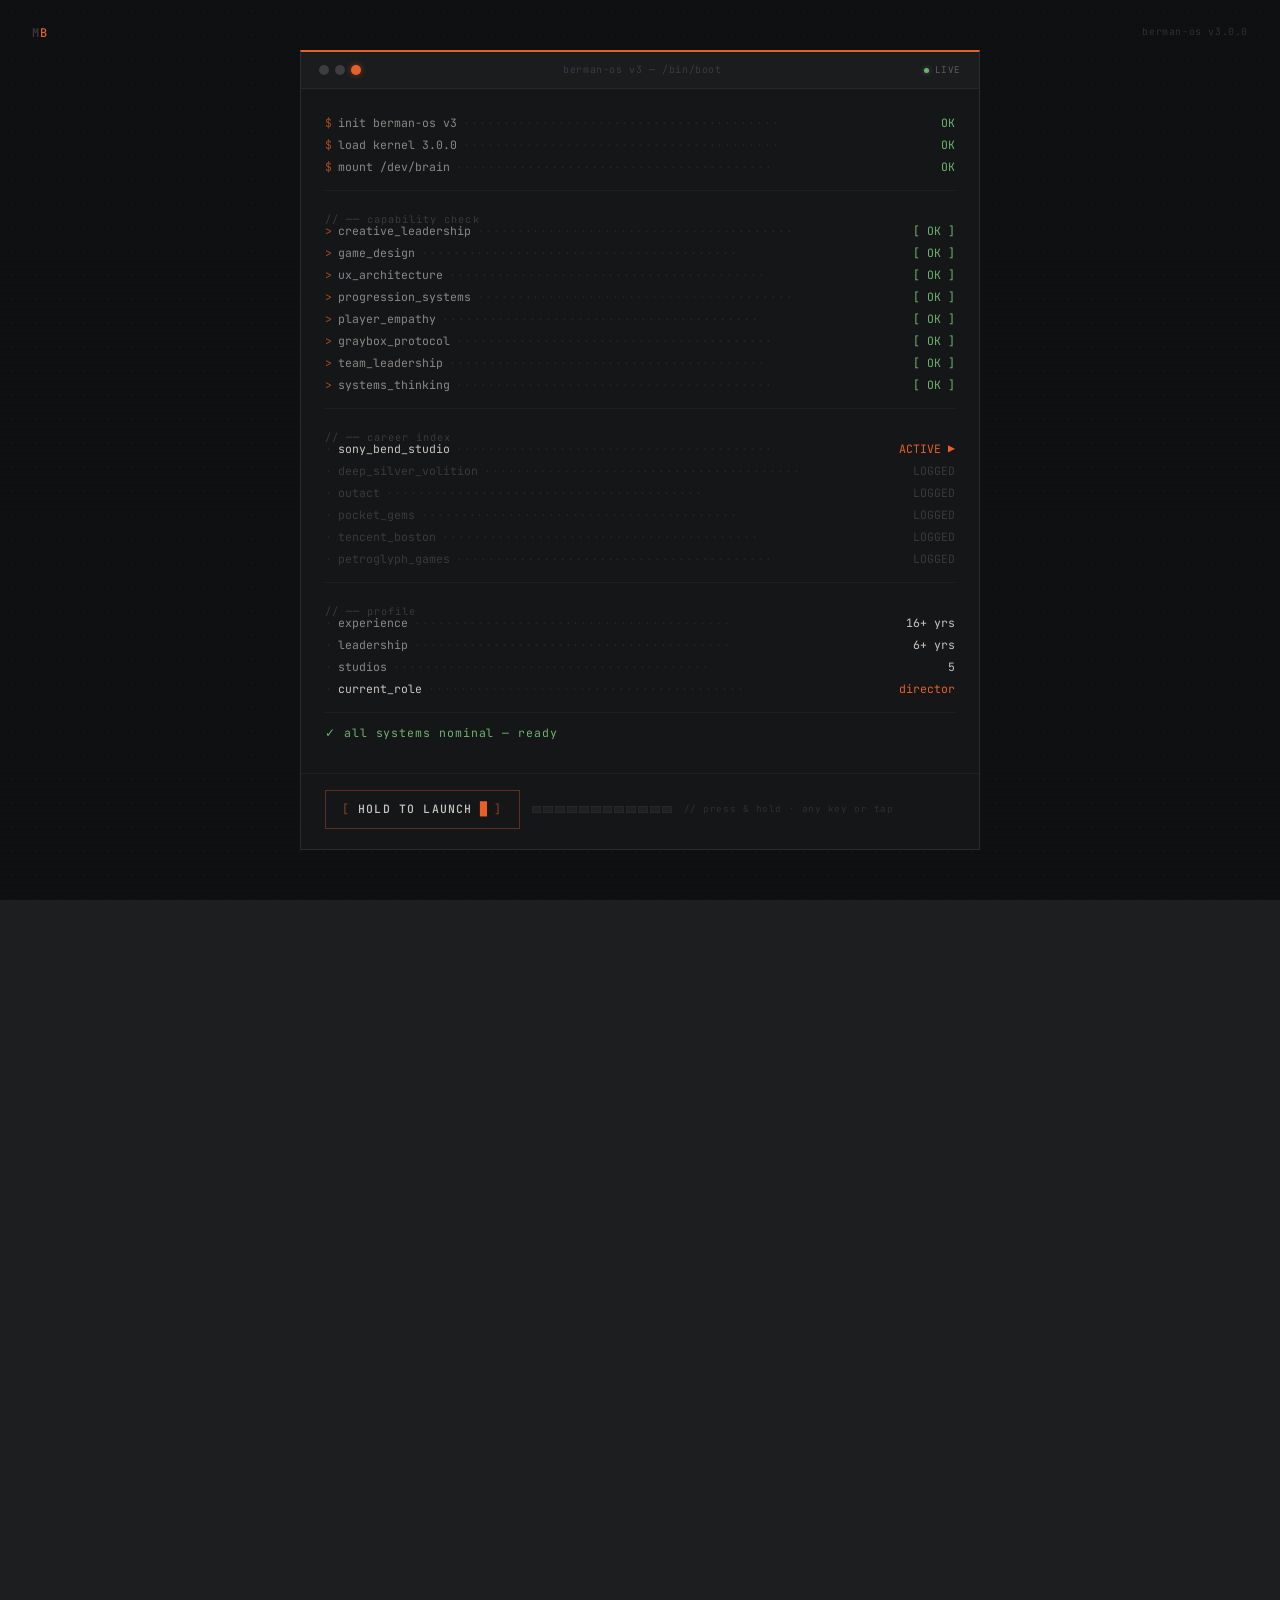
==== v4-improved/index.html @ b8f618eb "Initial deploy: v1, v2, v3-mobile, v4-improved, source" ====
<!DOCTYPE html>
<html lang="en">
<head>
  <meta charset="UTF-8">
  <meta name="viewport" content="width=device-width, initial-scale=1.0">
  <title>Michael Berman — Game Director · Sony Bend</title>
  <meta name="description" content="Michael Berman — Game Director at Sony Bend. 16+ years designing systems, leading teams, and building games people actually want to play. Progression, UX, creative direction.">
  <meta name="author" content="Michael Berman">
  <meta name="keywords" content="Michael Berman, Game Director, Sony Bend, Game Design, UX Design, Systems Design, Progression Design, Creative Director">
  <meta property="og:title" content="Michael Berman — Game Director · Sony Bend">
  <meta property="og:description" content="Game Director with 16+ years across Sony Bend, Deep Silver Volition, Pocket Gems, and more. Progression systems, UX, and creative leadership.">
  <meta property="og:type" content="website">
  <meta property="og:url" content="https://mberman-portfolio.netlify.app">
  <meta name="twitter:card" content="summary_large_image">
  <meta name="twitter:title" content="Michael Berman — Game Director">
  <meta name="twitter:description" content="16+ years of game design, systems thinking, and creative leadership. Currently: Game Director at Sony Bend.">
  <style>
    @import url('https://fonts.googleapis.com/css2?family=JetBrains+Mono:wght@300;400;500&family=Barlow+Condensed:wght@400;600;700&display=swap');
    *, *::before, *::after { box-sizing: border-box; margin: 0; padding: 0; }
    html, body { width: 100%; height: 100%; }

    /* ════════════════════════════════════════
       BOOT SCREEN
       ════════════════════════════════════════ */
    #boot {
      position: fixed;
      inset: 0;
      background: #0f1012;
      display: flex;
      flex-direction: column;
      align-items: center;
      justify-content: center;
      z-index: 1000;
      transition: opacity 0.7s ease, visibility 0.7s;
      background-image: radial-gradient(circle, rgba(231,96,40,0.04) 1px, transparent 1px);
      background-size: 24px 24px;
    }
    #boot.fade-out { opacity: 0; visibility: hidden; }

    /* Subtle scanline overlay */
    #boot::before {
      content: '';
      position: absolute;
      inset: 0;
      background: repeating-linear-gradient(
        0deg,
        transparent,
        transparent 2px,
        rgba(0,0,0,0.06) 2px,
        rgba(0,0,0,0.06) 4px
      );
      pointer-events: none;
      z-index: 1;
    }

    /* monogram top-left */
    .boot-monogram {
      position: absolute;
      top: 24px; left: 32px;
      font-family: 'JetBrains Mono', monospace;
      font-size: 0.75rem;
      font-weight: 500;
      letter-spacing: 0.08em;
      color: #3a3c3f;
      z-index: 2;
    }
    .boot-monogram span { color: #E76028; }

    /* version top-right */
    .boot-version {
      position: absolute;
      top: 24px; right: 32px;
      font-family: 'JetBrains Mono', monospace;
      font-size: 0.62rem;
      color: #2e3032;
      letter-spacing: 0.06em;
      z-index: 2;
    }

    /* terminal frame */
    .boot-frame {
      position: relative;
      z-index: 2;
      width: 100%;
      max-width: 680px;
      padding: 0;
      background: #141618;
      border: 1px solid #2a2c2e;
      border-top: 2px solid #E76028;
    }

    /* title bar */
    .boot-titlebar {
      display: flex;
      align-items: center;
      justify-content: space-between;
      padding: 10px 18px;
      background: #1a1c1e;
      border-bottom: 1px solid #252729;
    }
    .boot-titlebar-dots {
      display: flex;
      gap: 6px;
    }
    .boot-titlebar-dot {
      width: 10px; height: 10px;
      border-radius: 50%;
    }
    .boot-titlebar-dot:nth-child(1) { background: #3d3d3d; }
    .boot-titlebar-dot:nth-child(2) { background: #3d3d3d; }
    .boot-titlebar-dot:nth-child(3) { background: #E76028; box-shadow: 0 0 6px rgba(231,96,40,0.5); }
    .boot-titlebar-title {
      font-family: 'JetBrains Mono', monospace;
      font-size: 0.62rem;
      font-weight: 400;
      color: #3a3c3f;
      letter-spacing: 0.06em;
    }
    .boot-titlebar-status {
      display: flex;
      align-items: center;
      gap: 6px;
      font-family: 'JetBrains Mono', monospace;
      font-size: 0.58rem;
      color: #5a5c5f;
      letter-spacing: 0.06em;
    }
    .boot-led {
      width: 5px; height: 5px;
      border-radius: 50%;
      background: #6db36d;
      box-shadow: 0 0 5px rgba(109,179,109,0.5);
      animation: led-pulse 1.8s ease-in-out infinite;
    }
    @keyframes led-pulse { 0%,100% { opacity: 1; } 50% { opacity: 0.3; } }

    /* terminal output area */
    .boot-terminal {
      padding: 20px 24px;
      font-family: 'JetBrains Mono', monospace;
      font-size: clamp(0.62rem, 1.6vw, 0.72rem);
      line-height: 1;
      min-height: 280px;
    }

    /* individual lines */
    .bl {
      display: flex;
      align-items: baseline;
      gap: 0;
      height: 22px;
      overflow: hidden;
      opacity: 0;
      transition: opacity 0.08s;
    }
    .bl.show { opacity: 1; }

    /* cursor — appended to the active line */
    .bl.active .bl-cursor-char { display: inline; }
    .bl-cursor-char {
      display: none;
      color: #E76028;
      animation: blink 0.7s step-end infinite;
      margin-left: 1px;
    }
    @keyframes blink { 50% { opacity: 0; } }

    /* prefix */
    .bl-prefix {
      color: #E76028;
      margin-right: 6px;
      flex-shrink: 0;
      opacity: 0.7;
    }
    .bl-prefix.dim { color: #2e3032; }

    /* label */
    .bl-label {
      color: #8a8886;
      white-space: nowrap;
      flex-shrink: 0;
    }
    .bl-label.bright { color: #c8c4c0; }
    .bl-label.dim    { color: #383a3c; }
    .bl-label.accent { color: #E76028; }

    /* dots fill */
    .bl-fill {
      flex: 1;
      color: #252729;
      letter-spacing: 0.08em;
      overflow: hidden;
      padding: 0 6px;
      min-width: 20px;
    }

    /* status */
    .bl-stat {
      flex-shrink: 0;
      white-space: nowrap;
      opacity: 0;
      transition: opacity 0.15s;
    }
    .bl-stat.show { opacity: 1; }
    .bl-stat.ok   { color: #6db36d; }
    .bl-stat.dim  { color: #383a3c; }
    .bl-stat.hi   { color: #c8c4c0; }
    .bl-stat.acc  { color: #E76028; }
    .bl-stat.warn { color: #d4a843; }

    /* section header line */
    .bl.bl-section {
      height: 28px;
      align-items: flex-end;
      padding-top: 8px;
    }
    .bl-section-text {
      font-size: clamp(0.58rem, 1.4vw, 0.64rem);
      color: #383a3c;
      letter-spacing: 0.1em;
      white-space: nowrap;
      width: 100%;
    }
    .bl-section-text em { color: #4a4c4f; font-style: normal; }

    /* divider */
    .bl.bl-divider { height: 14px; }
    .bl-divider-line {
      width: 100%;
      height: 1px;
      background: #1e2022;
      align-self: center;
    }

    /* spacer */
    .bl.bl-spacer { height: 8px; }

    /* ready line */
    .bl.bl-ready {
      height: 24px;
      align-items: center;
      margin-top: 2px;
    }
    .bl-ready-text {
      font-size: clamp(0.62rem, 1.6vw, 0.72rem);
      color: #6db36d;
      letter-spacing: 0.08em;
    }

    /* ── HOLD-TO-LAUNCH PROMPT ── */
    .boot-prompt {
      padding: 16px 24px 20px;
      border-top: 1px solid #1e2022;
      opacity: 0;
      transition: opacity 0.4s;
    }
    .boot-prompt.show { opacity: 1; }

    /* Row: [button] [bar] [hint] all inline */
    .boot-hold-wrap {
      display: flex;
      align-items: center;
      gap: 12px;
      flex-wrap: wrap;
    }

    /* The pressable button — compact, just label + cursor */
    .boot-hold-btn {
      position: relative;
      overflow: hidden;
      padding: 9px 16px;
      border: 1px solid rgba(231,96,40,0.35);
      cursor: pointer;
      user-select: none;
      touch-action: none;
      -webkit-tap-highlight-color: transparent;
      transition: border-color 0.2s, box-shadow 0.2s;
      flex-shrink: 0;
    }
    .boot-hold-btn:hover  { border-color: rgba(231,96,40,0.6); }
    .boot-hold-btn.holding {
      border-color: #E76028;
      box-shadow: 0 0 10px rgba(231,96,40,0.25);
    }
    .boot-hold-btn.complete {
      border-color: #6db36d;
      animation: flash-green 0.3s ease;
    }
    @keyframes flash-green {
      0%   { background: rgba(109,179,109,0.3); }
      100% { background: transparent; }
    }

    /* Subtle fill inside button on hold */
    .boot-hold-fill {
      position: absolute;
      top: 0; left: 0; bottom: 0;
      width: 0%;
      background: rgba(231,96,40,0.12);
      transition: none;
      pointer-events: none;
    }
    .boot-hold-fill.resetting {
      transition: width 0.35s cubic-bezier(0.4, 0, 0.2, 1);
    }

    /* Button inner: bracket · label · blinking cursor · bracket */
    .boot-hold-inner {
      position: relative;
      z-index: 1;
      display: flex;
      align-items: center;
      gap: 0;
      font-family: 'JetBrains Mono', monospace;
      font-size: clamp(0.62rem, 1.5vw, 0.72rem);
      font-weight: 500;
      letter-spacing: 0.1em;
      color: #c8c4c0;
      white-space: nowrap;
    }
    .boot-hold-bracket { color: rgba(231,96,40,0.5); }
    .boot-hold-label {
      margin: 0 8px;
      transition: color 0.15s;
    }
    .boot-hold-label.active-hold { color: #E76028; }

    /* Blinking cursor inside the button */
    .boot-btn-cursor {
      color: #E76028;
      animation: blink 0.7s step-end infinite;
      margin-right: 6px;
    }

    /* Progress bar — sibling to button, not inside */
    .boot-hold-bar {
      display: flex;
      align-items: center;
      gap: 2px;
      flex: 1;
      max-width: 140px;
      min-width: 80px;
    }
    .boot-hold-bar-seg {
      flex: 1;
      height: 7px;
      background: #1e2022;
      border: 1px solid #252729;
      transition: background 0.05s, border-color 0.05s;
    }
    .boot-hold-bar-seg.filled {
      background: #E76028;
      border-color: #E76028;
    }

    .boot-hold-hint {
      font-family: 'JetBrains Mono', monospace;
      font-size: 0.58rem;
      color: #2e3032;
      letter-spacing: 0.06em;
      white-space: nowrap;
    }

    /* ── TRANSITION ── */
    #transition-overlay {
      position: fixed;
      inset: 0;
      background: #0f1012;
      z-index: 999;
      opacity: 0;
      visibility: hidden;
      transition: opacity 0.35s;
    }
    #transition-overlay.active { opacity: 1; visibility: visible; }

    /* ── MAIN SITE ── */
    #site { opacity: 0; transition: opacity 0.6s ease; }
    #site.visible { opacity: 1; }
  </style>
  <link rel="stylesheet" href="styles.css">
</head>
<body>

<!-- ══ BOOT SCREEN ══ -->
<div id="boot" aria-hidden="true">
  <div class="boot-monogram">M<span>B</span></div>
  <div class="boot-version">berman-os v3.0.0</div>

  <div class="boot-frame">
    <!-- title bar -->
    <div class="boot-titlebar">
      <div class="boot-titlebar-dots">
        <div class="boot-titlebar-dot"></div>
        <div class="boot-titlebar-dot"></div>
        <div class="boot-titlebar-dot"></div>
      </div>
      <div class="boot-titlebar-title">berman-os v3 — /bin/boot</div>
      <div class="boot-titlebar-status">
        <span class="boot-led"></span>LIVE
      </div>
    </div>

    <!-- terminal output -->
    <div class="boot-terminal" id="boot-terminal"></div>

    <!-- hold-to-launch -->
    <div class="boot-prompt" id="boot-prompt">
      <div class="boot-hold-wrap">

        <!-- Button: compact, pressable, has blinking cursor inside -->
        <div class="boot-hold-btn" id="hold-btn" tabindex="0" role="button" aria-label="Hold to launch">
          <div class="boot-hold-fill" id="hold-fill"></div>
          <div class="boot-hold-inner">
            <span class="boot-hold-bracket">[</span>
            <span class="boot-hold-label" id="hold-label">HOLD TO LAUNCH</span>
            <span class="boot-btn-cursor">█</span>
            <span class="boot-hold-bracket">]</span>
          </div>
        </div>

        <!-- Progress bar: sibling to button -->
        <div class="boot-hold-bar" id="hold-bar">
          <!-- segments injected by JS -->
        </div>

        <div class="boot-hold-hint">// press &amp; hold · any key or tap</div>
      </div>
    </div>
  </div>
</div>

<div id="transition-overlay"></div>

<!-- ══ MAIN SITE ══ -->
<div id="site">

  <!-- NAV -->
  <nav class="nav">
    <div class="nav-inner">
      <a href="index.html" class="nav-logo">M<span>B</span></a>
      <div class="nav-links">
        <a href="about.html">About</a>
        <a href="experience.html">Experience</a>
        <a href="portfolio-game.html">Portfolio</a>
        <a href="library.html">Library</a>
        <a href="blog.html">Writing</a>
        <a href="contact.html" class="nav-contact">Contact</a>
      </div>
      <div class="nav-hamburger" id="hamburger">
        <span></span><span></span><span></span>
      </div>
    </div>
  </nav>

  <!-- HERO -->
  <section class="hero">
    <div class="hero-inner">
      <div class="hero-content">
        <div style="display:flex;align-items:center;gap:10px;margin-bottom:12px;">
          <span style="display:inline-flex;align-items:center;gap:6px;font-family:var(--font-mono);font-size:0.65rem;letter-spacing:0.1em;color:var(--accent);border:1px solid rgba(231,96,40,0.3);padding:4px 10px;">
            <span style="width:5px;height:5px;background:var(--accent);border-radius:50%;box-shadow:0 0 6px rgba(231,96,40,0.5);animation:led-pulse 1.8s ease-in-out infinite;display:inline-block;"></span>
            GAME DIRECTOR · SONY BEND
          </span>
        </div>
        <div class="hero-label">On Design &amp; Direction</div>
        <h1 class="hero-name">Build for<br>players,<br>not designers.</h1>
        <p class="hero-sub">Systems that respect intelligence. Progression that earns its keep.</p>
        <p class="hero-bio">
          These aren't slogans — they're conclusions drawn from 16 years and five studios. The work below is the evidence.
        </p>
        <div class="hero-ctas">
          <a href="#principles" class="btn btn-primary">The Principles ↓</a>
          <a href="experience.html" class="btn btn-outline">See the Work</a>
          <a href="contact.html" class="btn btn-outline" style="display:none;" aria-hidden="true">Get In Touch</a>
        </div>
        <div style="margin-top:32px;display:flex;gap:24px;align-items:center;flex-wrap:wrap;">
          <a href="https://www.linkedin.com/in/bermandesign" target="_blank" style="font-family:var(--font-mono);font-size:0.65rem;letter-spacing:0.08em;color:var(--text-muted);text-decoration:none;transition:color 0.2s;" onmouseover="this.style.color='var(--accent)'" onmouseout="this.style.color='var(--text-muted)'">↗ linkedin.com/in/bermandesign</a>
          <a href="MBerman-Resume.pdf" target="_blank" style="font-family:var(--font-mono);font-size:0.65rem;letter-spacing:0.08em;color:var(--text-muted);text-decoration:none;transition:color 0.2s;" onmouseover="this.style.color='var(--accent)'" onmouseout="this.style.color='var(--text-muted)'">↓ Download Resume</a>
        </div>
      </div>
    </div>
    <div class="hero-cut"></div>
  </section>

  <!-- PRINCIPLES (unified) -->
  <section class="principles" id="principles">
    <div class="container">
      <div class="section-header fade-up">
        <div class="section-label">Design Thinking</div>
        <h2 class="section-title">What I Believe</h2>
      </div>

      <!-- Top 3 — bigger, more prominent -->
      <div class="phil-primary-grid">
        <div class="phil-card primary fade-up">
          <div class="phil-icon">▶</div>
          <div class="phil-title">Ideas Are Abundant. Execution Is Scarce.</div>
          <div class="phil-quote">"Design isn't about generating good ideas — everyone has good ideas. Great design is identifying which ones to pursue, and knowing how to make them real. The gap between concept and shipped feature is where the actual work lives."</div>
        </div>
        <div class="phil-card primary fade-up">
          <div class="phil-icon">✦</div>
          <div class="phil-title">Emergence Is the Medium's Superpower.</div>
          <div class="phil-quote">"The most memorable gaming moments were never scripted. They happened because the systems were good enough to generate something nobody planned. No other medium produces that. That is the target."</div>
        </div>
        <div class="phil-card primary fade-up">
          <div class="phil-icon">◑</div>
          <div class="phil-title">A Game for Everyone Is a Game for No One.</div>
          <div class="phil-quote">"Every decision to broaden appeal dilutes conviction. Define your audience with precision. Design for that person with full commitment — then go make that game."</div>
        </div>
      </div>

      <!-- Secondary — compact, supporting -->
      <div class="phil-secondary-grid">
        <div class="phil-card secondary fade-up">
          <div class="phil-icon">⬡</div>
          <div class="phil-title">Systems Punch Above Their Weight</div>
          <div class="phil-quote">"The best cost-to-experience ratio isn't bigger budgets — it's systems that create more than they cost."</div>
        </div>
        <div class="phil-card secondary fade-up">
          <div class="phil-icon">↺</div>
          <div class="phil-title">Validate Before You Polish</div>
          <div class="phil-quote">"Fidelity is a reward for ideas that survive contact with reality. Find the fun first."</div>
        </div>
        <div class="phil-card secondary fade-up">
          <div class="phil-icon">◎</div>
          <div class="phil-title">Leadership Is Selection, Not Invention</div>
          <div class="phil-quote">"Build teams smart enough to generate options you wouldn't have thought of yourself. Then make the call."</div>
        </div>
      </div>

      <div style="margin-top: 40px;" class="fade-up">
        <a href="about.html" class="btn btn-outline">All Eight Principles →</a>
      </div>
    </div>
  </section>

  <!-- STATS -->
  <div class="stats-strip">
    <div class="container">
      <div class="fade-up">
        <div class="stat-num">16+</div>
        <div class="stat-label">Years Testing These Ideas</div>
      </div>
      <div class="fade-up">
        <div class="stat-num">5</div>
        <div class="stat-label">Studios. The Ideas Held Up.</div>
      </div>
      <div class="fade-up">
        <div class="stat-num">10+</div>
        <div class="stat-label">Shipped Products</div>
      </div>
      <div class="fade-up">
        <div class="stat-num">6+</div>
        <div class="stat-label">Years Leading Teams</div>
      </div>
    </div>
  </div>

  <!-- EXPERIENCE PREVIEW -->
  <section class="experience">
    <div class="container">
      <div class="section-header fade-up">
        <div class="section-label">The Work That Shaped the Thinking</div>
        <h2 class="section-title">Experience</h2>
      </div>
      <div class="timeline">

        <div class="timeline-item fade-up" data-category="leadership game">
          <div class="timeline-dot"></div>
          <div class="timeline-meta">
            <span class="timeline-company">Sony PlayStation · Bend Studio</span>
            <span class="timeline-date">2022 → CURRENT</span>
          </div>
          <div class="timeline-role">Game Director</div>
          <div class="timeline-project">Unannounced · PC / Console</div>
          <ul class="timeline-bullets">
            <li>Leading an unannounced title as Game Director — setting creative vision, aligning multidisciplinary teams, and driving the game from concept to production.</li>
            <li>Previously: Design Manager & Product Owner — led 15+ developers across progression systems for a service-based multiplayer title.</li>
            <li>Managed 6 direct reports; worked alongside Chief Product Owner on strategic roadmap and product framework.</li>
          </ul>
          <div class="timeline-tags">
            <span class="tag">Game Direction</span>
            <span class="tag">Creative Leadership</span>
            <span class="tag">Progression Systems</span>
            <span class="tag">Multiplayer</span>
          </div>
        </div>

        <div class="timeline-item fade-up" data-category="leadership game ux">
          <div class="timeline-dot"></div>
          <div class="timeline-meta">
            <span class="timeline-company">Deep Silver Volition</span>
            <span class="timeline-date">2019 → 2022</span>
          </div>
          <div class="timeline-role">Design Director</div>
          <div class="timeline-project">Saints Row · PC / Console</div>
          <ul class="timeline-bullets">
            <li>Developed and communicated product strategy to modernize the Saints Row franchise for long-tail player engagement and sustainability.</li>
            <li>Lead Systems & Principal UX Designer — led 10–13 developers on all customization suites and holistic UX.</li>
            <li>Product Owner for "Boss Factory" pre-release demo and community sharing features.</li>
          </ul>
          <div class="timeline-tags">
            <span class="tag">Design Direction</span>
            <span class="tag">UX Design</span>
            <span class="tag">Systems Design</span>
            <span class="tag">Saints Row</span>
          </div>
        </div>

        <div class="timeline-item fade-up" data-category="leadership game ux">
          <div class="timeline-dot"></div>
          <div class="timeline-meta">
            <span class="timeline-company">Outact</span>
            <span class="timeline-date">2015 → 2019</span>
          </div>
          <div class="timeline-role">Lead Designer</div>
          <div class="timeline-project">Wartide · Brave Order · Unannounced ARPG · Mobile &amp; PC</div>
          <ul class="timeline-bullets">
            <li>Led development of major game systems: progression, loot, content, and combat across two shipped mobile titles.</li>
            <li>Design lead and vision holder on early-stage ARPG — created investor pitch decks and prototyped core mechanics.</li>
            <li>Built design-data toolset for hyper-efficient ability creation. Mentored 3 designers.</li>
          </ul>
          <div class="timeline-tags">
            <span class="tag">Systems Design</span>
            <span class="tag">Progression</span>
            <span class="tag">Mobile</span>
            <span class="tag">Prototyping</span>
          </div>
        </div>

        <div class="timeline-item fade-up" data-category="game">
          <div class="timeline-dot"></div>
          <div class="timeline-meta">
            <span class="timeline-company">Pocket Gems</span>
            <span class="timeline-date">2013 → 2015</span>
          </div>
          <div class="timeline-role">Game Designer</div>
          <div class="timeline-project">War Dragons · Mobile</div>
          <ul class="timeline-bullets">
            <li>Led cross-disciplinary pod of 10 developers on progression and gameplay systems from pre-production to live.</li>
            <li>Redesigned primary progression and reward loops post geo-beta → <strong style="color:var(--accent)">+12% D3 retention</strong>.</li>
          </ul>
          <div class="timeline-tags">
            <span class="tag">Game Design</span>
            <span class="tag">Progression</span>
            <span class="tag">Mobile</span>
          </div>
        </div>

      </div>
      <div style="margin-top: 40px;" class="fade-up">
        <a href="experience.html" class="btn btn-outline">Full Experience →</a>
      </div>
    </div>
  </section>

  <!-- FOOTER -->
  <footer class="footer">
    <div class="container footer-inner">
      <div class="footer-logo">M<span>B</span></div>
      <div class="footer-copy">© <span>2026</span> Michael Berman · All rights reserved</div>
      <div class="footer-links">
        <a href="MBerman-Resume.pdf" target="_blank">Resume</a>
        <a href="https://www.linkedin.com/in/bermandesign" target="_blank">LinkedIn</a>
      </div>
    </div>
  </footer>

</div><!-- /site -->

<!-- MOBILE NAV OVERLAY -->
<div class="nav-overlay" id="nav-overlay">
  <span class="nav-close" id="nav-close">✕</span>
  <a href="about.html">About</a>
  <a href="experience.html">Experience</a>
  <a href="portfolio-game.html">Portfolio</a>
  <a href="library.html">Library</a>
  <a href="blog.html">Writing</a>
  <a href="contact.html">Contact</a>
</div>

<script>
/* ════════════════════════════════════════
   BOOT SEQUENCE
   ════════════════════════════════════════ */

// Line definitions
// type: 'section' | 'divider' | 'spacer' | 'check' | 'info' | 'ready'
// For 'check' and 'info': label, status, cls, delay
// checkDelay: extra ms before status resolves (simulates processing)
const LINES = [
  { type: 'spacer', delay: 0 },

  // System init
  { type: 'check', prefix: '$', label: 'init berman-os v3',  status: 'OK',      cls: 'ok',  delay: 80,   checkDelay: 320 },
  { type: 'check', prefix: '$', label: 'load kernel 3.0.0',  status: 'OK',      cls: 'ok',  delay: 220,  checkDelay: 280 },
  { type: 'check', prefix: '$', label: 'mount /dev/brain',   status: 'OK',      cls: 'ok',  delay: 380,  checkDelay: 250 },

  { type: 'divider', delay: 560 },

  // Capability check
  { type: 'section', label: '// ── capability check', delay: 640 },
  { type: 'check', prefix: '>', label: 'creative_leadership', status: '[ OK ]',  cls: 'ok',  delay: 780,  checkDelay: 220 },
  { type: 'check', prefix: '>', label: 'game_design',         status: '[ OK ]',  cls: 'ok',  delay: 920,  checkDelay: 190 },
  { type: 'check', prefix: '>', label: 'ux_architecture',     status: '[ OK ]',  cls: 'ok',  delay: 1040, checkDelay: 170 },
  { type: 'check', prefix: '>', label: 'progression_systems', status: '[ OK ]',  cls: 'ok',  delay: 1150, checkDelay: 160 },
  { type: 'check', prefix: '>', label: 'player_empathy',      status: '[ OK ]',  cls: 'ok',  delay: 1250, checkDelay: 150 },
  { type: 'check', prefix: '>', label: 'graybox_protocol',    status: '[ OK ]',  cls: 'ok',  delay: 1340, checkDelay: 140 },
  { type: 'check', prefix: '>', label: 'team_leadership',     status: '[ OK ]',  cls: 'ok',  delay: 1450, checkDelay: 130 },
  { type: 'check', prefix: '>', label: 'systems_thinking',    status: '[ OK ]',  cls: 'ok',  delay: 1550, checkDelay: 120 },

  { type: 'divider', delay: 1680 },

  // Career index
  { type: 'section', label: '// ── career index', delay: 1750 },
  { type: 'info', prefix: '·', label: 'sony_bend_studio',    status: 'ACTIVE ▶', cls: 'acc', delay: 1870 },
  { type: 'info', prefix: '·', label: 'deep_silver_volition',status: 'LOGGED',   cls: 'dim', delay: 1960 },
  { type: 'info', prefix: '·', label: 'outact',              status: 'LOGGED',   cls: 'dim', delay: 2040 },
  { type: 'info', prefix: '·', label: 'pocket_gems',         status: 'LOGGED',   cls: 'dim', delay: 2110 },
  { type: 'info', prefix: '·', label: 'tencent_boston',      status: 'LOGGED',   cls: 'dim', delay: 2175 },
  { type: 'info', prefix: '·', label: 'petroglyph_games',    status: 'LOGGED',   cls: 'dim', delay: 2235 },

  { type: 'divider', delay: 2320 },

  // Profile
  { type: 'section', label: '// ── profile', delay: 2390 },
  { type: 'info', prefix: '·', label: 'experience',   status: '16+ yrs', cls: 'hi',  delay: 2480 },
  { type: 'info', prefix: '·', label: 'leadership',   status: '6+ yrs',  cls: 'hi',  delay: 2560 },
  { type: 'info', prefix: '·', label: 'studios',      status: '5',       cls: 'hi',  delay: 2630 },
  { type: 'info', prefix: '·', label: 'current_role', status: 'director',cls: 'acc', delay: 2700 },

  { type: 'divider', delay: 2790 },

  // Ready
  { type: 'ready', delay: 2870 },
  { type: 'spacer', delay: 2910 },
];

const PROMPT_DELAY  = 3060;
const HOLD_DURATION = 1600; // ms to hold
const BAR_SEGMENTS  = 12;

const terminalEl  = document.getElementById('boot-terminal');
const promptEl    = document.getElementById('boot-prompt');
const holdBtn     = document.getElementById('hold-btn');
const holdFill    = document.getElementById('hold-fill');
const holdBarEl   = document.getElementById('hold-bar');
const holdLabelEl = document.getElementById('hold-label');
const siteEl      = document.getElementById('site');
const overlayEl   = document.getElementById('transition-overlay');
const bootEl      = document.getElementById('boot');

let promptReady = false;
let launched = false;

/* ── Build bar segments ── */
const segs = [];
for (let i = 0; i < BAR_SEGMENTS; i++) {
  const s = document.createElement('div');
  s.className = 'boot-hold-bar-seg';
  holdBarEl.appendChild(s);
  segs.push(s);
}

/* ── Make dot fill string ── */
function makeDots() {
  return '·'.repeat(40);
}

/* ── Create a boot line element ── */
function createLine(entry) {
  const div = document.createElement('div');
  div.className = 'bl';

  if (entry.type === 'spacer') {
    div.classList.add('bl-spacer', 'show');
    return div;
  }
  if (entry.type === 'divider') {
    div.classList.add('bl-divider', 'show');
    const line = document.createElement('div');
    line.className = 'bl-divider-line';
    div.appendChild(line);
    return div;
  }
  if (entry.type === 'section') {
    div.classList.add('bl-section');
    const t = document.createElement('span');
    t.className = 'bl-section-text';
    t.textContent = entry.label;
    div.appendChild(t);
    return div;
  }
  if (entry.type === 'ready') {
    div.classList.add('bl-ready');
    const t = document.createElement('span');
    t.className = 'bl-ready-text';
    t.textContent = '✓  all systems nominal — ready';
    div.appendChild(t);
    const cur = document.createElement('span');
    cur.className = 'bl-cursor-char';
    cur.textContent = '█';
    div.appendChild(cur);
    return div;
  }

  // check / info rows
  const prefix = document.createElement('span');
  prefix.className = 'bl-prefix' + (entry.prefix === '·' ? ' dim' : '');
  prefix.textContent = (entry.prefix || '>') + ' ';
  div.appendChild(prefix);

  const label = document.createElement('span');
  label.className = 'bl-label' + (entry.cls === 'acc' ? ' bright' : entry.cls === 'dim' ? ' dim' : '');
  label.textContent = entry.label;
  div.appendChild(label);

  const fill = document.createElement('span');
  fill.className = 'bl-fill';
  fill.textContent = makeDots();
  div.appendChild(fill);

  const stat = document.createElement('span');
  stat.className = 'bl-stat ' + (entry.cls || 'ok');
  stat.textContent = entry.status || '';
  div.appendChild(stat);

  // cursor character (shown via .active class on parent)
  const cur = document.createElement('span');
  cur.className = 'bl-cursor-char';
  cur.textContent = '█';
  div.appendChild(cur);

  return div;
}

/* ── Run the sequence ── */
function runSequence() {
  let prevEl = null;

  LINES.forEach((entry, i) => {
    const resolveDelay = entry.type === 'check'
      ? (entry.checkDelay || 200)
      : 0;

    setTimeout(() => {
      // Remove active cursor from previous line
      if (prevEl) prevEl.classList.remove('active');

      const el = createLine(entry);
      terminalEl.appendChild(el);

      // Animate in
      requestAnimationFrame(() => {
        requestAnimationFrame(() => el.classList.add('show'));
      });

      // Activate cursor on this line (if it's a check/info/ready type)
      if (['check', 'info', 'ready'].includes(entry.type)) {
        el.classList.add('active');
        prevEl = el;

        // Resolve status after checkDelay
        if (entry.type === 'check' || entry.type === 'info') {
          setTimeout(() => {
            el.classList.remove('active');
            const statEl = el.querySelector('.bl-stat');
            if (statEl) statEl.classList.add('show');
            prevEl = null;
          }, resolveDelay);
        }
      }
    }, entry.delay);
  });

  // Show prompt
  setTimeout(() => {
    if (prevEl) prevEl.classList.remove('active');
    promptEl.classList.add('show');
    promptReady = true;
  }, PROMPT_DELAY);
}

/* ══════════════════════════════════════
   HOLD-TO-LAUNCH
   ══════════════════════════════════════ */
let holdStart = null;
let holdRaf   = null;
let isHolding = false;

function updateBar(progress) {
  const filled = Math.round(progress * BAR_SEGMENTS);
  segs.forEach((s, i) => {
    s.classList.toggle('filled', i < filled);
  });

  // Update label text
  if (progress < 0.5) {
    holdLabelEl.textContent = 'HOLD TO LAUNCH';
    holdLabelEl.classList.remove('active-hold');
  } else if (progress < 0.9) {
    holdLabelEl.textContent = 'INITIALIZING...';
    holdLabelEl.classList.add('active-hold');
  } else {
    holdLabelEl.textContent = 'LAUNCHING...';
    holdLabelEl.classList.add('active-hold');
  }

  // Sync fill div
  holdFill.style.width = (progress * 100) + '%';
}

function startHold() {
  if (!promptReady || launched || isHolding) return;
  isHolding = true;
  holdStart = performance.now();
  holdBtn.classList.add('holding');
  holdFill.classList.remove('resetting');
  tickHold();
}

function tickHold() {
  const elapsed  = performance.now() - holdStart;
  const progress = Math.min(elapsed / HOLD_DURATION, 1);
  updateBar(progress);
  if (progress >= 1) {
    completeHold();
  } else {
    holdRaf = requestAnimationFrame(tickHold);
  }
}

function cancelHold() {
  if (!isHolding) return;
  isHolding = false;
  if (holdRaf) { cancelAnimationFrame(holdRaf); holdRaf = null; }
  holdBtn.classList.remove('holding');
  holdLabelEl.textContent = 'HOLD TO LAUNCH';
  holdLabelEl.classList.remove('active-hold');
  // Animate reset
  holdFill.classList.add('resetting');
  holdFill.style.width = '0%';
  segs.forEach(s => s.classList.remove('filled'));
  setTimeout(() => holdFill.classList.remove('resetting'), 350);
}

function completeHold() {
  if (launched) return;
  launched = true;
  isHolding = false;
  if (holdRaf) { cancelAnimationFrame(holdRaf); holdRaf = null; }
  holdBtn.classList.remove('holding');
  holdBtn.classList.add('complete');
  holdLabelEl.textContent = '[ LAUNCH ]';
  // Haptic if supported
  if (navigator.vibrate) navigator.vibrate(60);
  // Transition
  setTimeout(() => {
    overlayEl.classList.add('active');
    setTimeout(() => {
      bootEl.classList.add('fade-out');
      setTimeout(() => {
        overlayEl.classList.remove('active');
        siteEl.classList.add('visible');
        bootEl.remove();
      }, 500);
    }, 300);
  }, 200);
}

/* ── Input bindings ── */

// Mouse
holdBtn.addEventListener('mousedown',  (e) => { e.preventDefault(); startHold(); });
holdBtn.addEventListener('mouseup',    cancelHold);
holdBtn.addEventListener('mouseleave', cancelHold);

// Touch
holdBtn.addEventListener('touchstart',  (e) => { e.preventDefault(); startHold(); }, { passive: false });
holdBtn.addEventListener('touchend',    cancelHold, { passive: true });
holdBtn.addEventListener('touchcancel', cancelHold, { passive: true });

// Keyboard (any key)
let keyHeld = false;
document.addEventListener('keydown', (e) => {
  if (!promptReady || e.repeat) return;
  if (['Tab', 'F5', 'F12'].includes(e.key)) return;
  keyHeld = true;
  startHold();
});
document.addEventListener('keyup', () => {
  if (!keyHeld) return;
  keyHeld = false;
  cancelHold();
});

/* ── Start ── */
runSequence();

/* ════════════════════════════════════════
   MAIN SITE INTERACTIONS
   ════════════════════════════════════════ */
const fadeObs = new IntersectionObserver((entries) => {
  entries.forEach(e => { if (e.isIntersecting) e.target.classList.add('visible'); });
}, { threshold: 0.1 });
document.querySelectorAll('.fade-up').forEach(el => fadeObs.observe(el));

document.querySelectorAll('.phil-card').forEach(card => {
  card.addEventListener('click', () => {
    document.querySelectorAll('.phil-card').forEach(c => c.classList.remove('active'));
    card.classList.add('active');
  });
});

document.getElementById('hamburger').addEventListener('click', () => {
  document.getElementById('nav-overlay').classList.add('open');
});
document.getElementById('nav-close').addEventListener('click', () => {
  document.getElementById('nav-overlay').classList.remove('open');
});
</script>
</body>
</html>
---- v4-improved/styles.css ----
/* ============================================
   MICHAEL BERMAN PORTFOLIO — styles.css
   Hardware-inspired dark theme
   Colors: Teenage Engineering OP-1 meets 8BitDo
   ============================================ */

@import url('https://fonts.googleapis.com/css2?family=Barlow+Condensed:wght@300;400;500;600;700&family=Inter:wght@300;400;500;600;700&family=JetBrains+Mono:wght@300;400;500&display=swap');

/* ── TOKENS ── */
:root {
  --bg-dark:       #1C1E20;
  --bg-card:       #252729;
  --bg-section:    #2B2D2F;
  --surface-light: #F0ECE8;
  --surface-warm:  #E5E0DD;
  --text-light:    #F2EDE9;
  --text-muted:    #9A9896;
  --text-dark:     #1a1a1a;
  --accent:        #E76028;
  --accent-dim:    #a04018;
  --gray-mid:      #716F6D;
  --gray-light:    #A3A1A0;
  --border:        #363839;
  --font-head:     'Barlow Condensed', sans-serif;
  --font-body:     'Inter', sans-serif;
  --font-mono:     'JetBrains Mono', monospace;
}

/* ── RESET ── */
*, *::before, *::after { box-sizing: border-box; margin: 0; padding: 0; }
html { scroll-behavior: smooth; font-size: 16px; }
body {
  font-family: var(--font-body);
  background: var(--bg-dark);
  color: var(--text-light);
  line-height: 1.6;
  -webkit-font-smoothing: antialiased;
}
img { max-width: 100%; display: block; }
a { color: inherit; text-decoration: none; }
ul { list-style: none; }

/* ── UTILITY ── */
.container { max-width: 1160px; margin: 0 auto; padding: 0 32px; }
.accent { color: var(--accent); }
.mono { font-family: var(--font-mono); }
.tag {
  display: inline-block;
  padding: 3px 10px;
  border: 1px solid var(--border);
  border-radius: 2px;
  font-family: var(--font-head);
  font-size: 0.7rem;
  font-weight: 500;
  letter-spacing: 0.08em;
  text-transform: uppercase;
  color: var(--text-muted);
}
.tag:hover { border-color: var(--accent); color: var(--accent); transition: all 0.2s; }

/* ── NAV ── */
.nav {
  position: fixed;
  top: 0; left: 0; right: 0;
  z-index: 100;
  background: rgba(28, 30, 32, 0.95);
  backdrop-filter: blur(8px);
  border-bottom: 1px solid var(--border);
  height: 60px;
  display: flex;
  align-items: center;
}
.nav-inner {
  display: flex;
  align-items: center;
  justify-content: space-between;
  width: 100%;
  max-width: 1160px;
  margin: 0 auto;
  padding: 0 32px;
}
.nav-logo {
  font-family: var(--font-head);
  font-size: 1.4rem;
  font-weight: 700;
  letter-spacing: 0.05em;
  color: var(--text-light);
}
.nav-logo span { color: var(--accent); }
.nav-links { display: flex; align-items: center; gap: 36px; }
.nav-links a {
  font-family: var(--font-head);
  font-size: 0.85rem;
  font-weight: 500;
  letter-spacing: 0.1em;
  text-transform: uppercase;
  color: var(--gray-light);
  transition: color 0.2s;
  position: relative;
}
.nav-links a:hover, .nav-links a.active { color: var(--text-light); }
.nav-links a.active::after {
  content: '';
  position: absolute;
  bottom: -4px; left: 0; right: 0;
  height: 2px;
  background: var(--accent);
  border-radius: 1px;
}
.nav-contact {
  padding: 7px 18px;
  border: 1px solid var(--accent) !important;
  border-radius: 2px;
  color: var(--accent) !important;
  transition: all 0.2s !important;
}
.nav-contact:hover { background: var(--accent); color: var(--bg-dark) !important; }
.nav-hamburger { display: none; flex-direction: column; gap: 5px; cursor: pointer; padding: 4px; }
.nav-hamburger span { display: block; width: 22px; height: 2px; background: var(--text-light); border-radius: 1px; transition: all 0.3s; }

/* ── HERO ── */
.hero {
  padding-top: 60px;
  min-height: 88vh;
  background: var(--bg-dark);
  background-image:
    radial-gradient(ellipse 80% 60% at 65% 40%, rgba(231,96,40,0.055) 0%, transparent 70%),
    radial-gradient(ellipse 40% 40% at 20% 20%, rgba(231,96,40,0.03) 0%, transparent 60%);
  position: relative;
  display: flex;
  flex-direction: column;
  overflow: hidden;
}
.hero-inner {
  flex: 1;
  display: flex;
  align-items: center;
  padding: 60px 32px 60px;
  max-width: 1160px;
  margin: 0 auto;
  width: 100%;
}
.hero-content { max-width: 680px; }
.hero-label {
  font-family: var(--font-head);
  font-size: 0.78rem;
  font-weight: 600;
  letter-spacing: 0.2em;
  text-transform: uppercase;
  color: var(--accent);
  margin-bottom: 20px;
  display: flex;
  align-items: center;
  gap: 12px;
}
.hero-label::before {
  content: '';
  display: block;
  width: 24px;
  height: 2px;
  background: var(--accent);
}
.hero-name {
  font-family: var(--font-head);
  font-size: clamp(3.5rem, 7vw, 5.5rem);
  font-weight: 700;
  line-height: 0.95;
  letter-spacing: -0.01em;
  color: var(--text-light);
  margin-bottom: 24px;
}
.hero-sub {
  font-family: var(--font-head);
  font-size: clamp(1rem, 2.2vw, 1.4rem);
  font-weight: 400;
  color: var(--gray-light);
  letter-spacing: 0.04em;
  margin-bottom: 28px;
  opacity: 0.75;
}
.hero-bio {
  font-size: 1rem;
  color: var(--text-muted);
  line-height: 1.7;
  max-width: 540px;
  margin-bottom: 44px;
}
.hero-ctas { display: flex; gap: 16px; flex-wrap: wrap; }
.btn {
  display: inline-flex;
  align-items: center;
  gap: 8px;
  padding: 12px 28px;
  font-family: var(--font-head);
  font-size: 0.85rem;
  font-weight: 600;
  letter-spacing: 0.12em;
  text-transform: uppercase;
  border-radius: 2px;
  transition: all 0.2s;
  cursor: pointer;
  border: none;
}
.btn-primary { background: var(--accent); color: var(--bg-dark); }
.btn-primary:hover { background: #ff7040; transform: translateY(-1px); }
.btn-outline { border: 1px solid var(--border); color: var(--text-muted); background: transparent; }
.btn-outline:hover { border-color: var(--accent); color: var(--accent); }

/* Hero bottom border — clean dark line, no light triangle */
.hero-cut {
  height: 1px;
  background: var(--border);
  margin-top: auto;
}

/* ── WHAT I DO ── */
/* .what-i-do removed — merged into .principles */

/* ── SECTION HEADERS ── */
.section-header { margin-bottom: 48px; }
.section-label {
  font-family: var(--font-head);
  font-size: 0.75rem;
  font-weight: 600;
  letter-spacing: 0.25em;
  text-transform: uppercase;
  color: var(--accent);
  margin-bottom: 12px;
}
.section-title {
  font-family: var(--font-head);
  font-size: clamp(2rem, 4vw, 3rem);
  font-weight: 700;
  line-height: 1.1;
  color: var(--text-light);
}
.section-title.dark { color: var(--text-dark); }

/* ── TIMELINE / EXPERIENCE ── */
.experience { background: var(--bg-dark); padding: 100px 0; }
.exp-filter {
  display: flex;
  gap: 8px;
  margin-bottom: 60px;
  flex-wrap: wrap;
}
.exp-filter-btn {
  padding: 6px 16px;
  font-family: var(--font-head);
  font-size: 0.75rem;
  font-weight: 600;
  letter-spacing: 0.12em;
  text-transform: uppercase;
  border: 1px solid var(--border);
  background: transparent;
  color: var(--text-muted);
  border-radius: 2px;
  cursor: pointer;
  transition: all 0.2s;
}
.exp-filter-btn:hover { border-color: var(--accent); color: var(--accent); }
.exp-filter-btn.active { border-color: var(--accent); color: var(--accent); background: rgba(231, 96, 40, 0.1); }

.timeline { position: relative; padding-left: 60px; }
.timeline::before {
  content: '';
  position: absolute;
  left: 20px; top: 0; bottom: 0;
  width: 1px;
  background: var(--border);
  border-left: 1px dashed var(--border);
}
.timeline-item {
  position: relative;
  margin-bottom: 64px;
  opacity: 1;
  transition: opacity 0.3s;
}
.timeline-item.hidden { display: none; }
.timeline-dot {
  position: absolute;
  left: -48px;
  top: 6px;
  width: 16px; height: 16px;
  background: var(--bg-dark);
  border: 2px solid var(--accent);
  transform: rotate(45deg);
  z-index: 1;
}
.timeline-meta {
  display: flex;
  align-items: flex-start;
  gap: 16px;
  margin-bottom: 16px;
  flex-wrap: wrap;
}
.timeline-company {
  font-family: var(--font-head);
  font-size: 0.78rem;
  font-weight: 600;
  letter-spacing: 0.15em;
  text-transform: uppercase;
  color: var(--accent);
}
.timeline-date {
  font-family: var(--font-mono);
  font-size: 0.72rem;
  color: var(--text-muted);
  margin-left: auto;
}
.timeline-role {
  font-family: var(--font-head);
  font-size: 1.4rem;
  font-weight: 700;
  color: var(--text-light);
  margin-bottom: 4px;
}
.timeline-project {
  font-family: var(--font-head);
  font-size: 0.9rem;
  font-style: italic;
  color: var(--text-muted);
  margin-bottom: 16px;
}
.timeline-bullets {
  margin-bottom: 16px;
  display: flex;
  flex-direction: column;
  gap: 6px;
}
.timeline-bullets li {
  font-size: 0.9rem;
  color: var(--text-muted);
  padding-left: 16px;
  position: relative;
  line-height: 1.5;
}
.timeline-bullets li::before {
  content: '→';
  position: absolute;
  left: 0;
  color: var(--accent);
  font-size: 0.8rem;
}
.timeline-tags { display: flex; flex-wrap: wrap; gap: 6px; }

/* ── PHILOSOPHY ── */
/* ── PRINCIPLES (unified) ── */
.principles {
  background: var(--bg-dark);
  padding: 80px 0 100px;
  border-top: 1px solid var(--border);
}

/* Primary grid: top 3 — bigger */
.phil-primary-grid {
  display: grid;
  grid-template-columns: repeat(3, 1fr);
  gap: 2px;
  margin-top: 48px;
}

/* Secondary grid: bottom principles — compact */
.phil-secondary-grid {
  display: grid;
  grid-template-columns: repeat(3, 1fr);
  gap: 2px;
  margin-top: 24px;
}

/* Base card */
.phil-card {
  background: var(--bg-card);
  border: 1px solid transparent;
  border-left: 2px solid transparent;
  transition: border-color 0.2s;
}
.phil-card:hover { border-color: var(--border); border-left-color: var(--accent); }

/* Icon */
.phil-icon {
  font-size: 1.4rem;
  color: var(--accent);
  margin-bottom: 18px;
  line-height: 1;
  opacity: 0.85;
}

/* Primary cards */
.phil-card.primary {
  padding: 40px 36px;
  border-top: 2px solid var(--border);
}
.phil-card.primary:hover { border-top-color: var(--accent); }
.phil-card.primary .phil-icon {
  font-size: 1.6rem;
  margin-bottom: 20px;
  opacity: 1;
}
.phil-card.primary .phil-title {
  font-family: var(--font-head);
  font-size: clamp(1rem, 1.8vw, 1.25rem);
  font-weight: 700;
  color: var(--text-light);
  text-transform: uppercase;
  letter-spacing: 0.04em;
  line-height: 1.2;
  margin-bottom: 14px;
}
.phil-card.primary .phil-quote {
  font-size: 0.88rem;
  color: var(--text-muted);
  line-height: 1.75;
  font-style: italic;
}

/* Secondary cards — clearly subordinate */
.phil-card.secondary {
  padding: 26px 28px;
  background: var(--bg-section);
  border-top: 1px solid var(--border);
}
.phil-card.secondary .phil-icon {
  font-size: 1rem;
  margin-bottom: 10px;
  opacity: 0.45;
  color: var(--text-muted);
}
.phil-card.secondary:hover .phil-icon { opacity: 0.9; color: var(--accent); }
.phil-card.secondary .phil-title {
  font-family: var(--font-head);
  font-size: 0.88rem;
  font-weight: 700;
  color: var(--text-muted);
  text-transform: uppercase;
  letter-spacing: 0.05em;
  line-height: 1.3;
  margin-bottom: 8px;
}
.phil-card.secondary .phil-quote {
  font-size: 0.78rem;
  color: var(--text-muted);
  line-height: 1.65;
  font-style: italic;
  opacity: 0.65;
}

/* ── PORTFOLIO CARDS ── */
.portfolio { background: var(--bg-dark); padding: 100px 0; }
.portfolio-grid { display: grid; grid-template-columns: 1fr 1fr; gap: 2px; margin-top: 60px; }
.port-card {
  background: var(--bg-card);
  padding: 40px;
  border: 1px solid transparent;
  transition: all 0.25s;
  position: relative;
  overflow: hidden;
}
.port-card:hover { border-color: var(--border); transform: translateY(-2px); }
.port-card::after {
  content: '';
  position: absolute;
  bottom: 0; left: 0; right: 0;
  height: 2px;
  background: var(--accent);
  transform: scaleX(0);
  transform-origin: left;
  transition: transform 0.3s;
}
.port-card:hover::after { transform: scaleX(1); }
.port-img {
  width: 100%;
  aspect-ratio: 16/9;
  background: var(--bg-section);
  border-radius: 2px;
  margin-bottom: 24px;
  display: flex;
  align-items: flex-end;
  justify-content: flex-start;
  color: var(--gray-mid);
  font-family: var(--font-mono);
  font-size: 0.75rem;
  letter-spacing: 0.1em;
  border: 1px solid var(--border);
  overflow: hidden;
  position: relative;
  background-size: cover;
  background-position: center;
  transition: transform 0.4s ease;
}
.port-card:hover .port-img { transform: scale(1.02); }
.port-img::after {
  content: '';
  position: absolute;
  inset: 0;
  background: linear-gradient(
    to top,
    rgba(28,30,32,0.85) 0%,
    rgba(28,30,32,0.3) 50%,
    rgba(28,30,32,0.1) 100%
  );
}
.port-img-label {
  position: relative;
  z-index: 1;
  padding: 12px 14px;
  font-family: var(--font-head);
  font-size: 0.68rem;
  font-weight: 600;
  letter-spacing: 0.15em;
  text-transform: uppercase;
  color: rgba(242,237,233,0.5);
}
.port-company {
  font-family: var(--font-head);
  font-size: 0.72rem;
  font-weight: 600;
  letter-spacing: 0.18em;
  text-transform: uppercase;
  color: var(--accent);
  margin-bottom: 8px;
}
.port-title {
  font-family: var(--font-head);
  font-size: 1.3rem;
  font-weight: 700;
  color: var(--text-light);
  margin-bottom: 12px;
}
.port-desc { font-size: 0.88rem; color: var(--text-muted); line-height: 1.6; margin-bottom: 20px; }
.port-tags { display: flex; flex-wrap: wrap; gap: 6px; margin-bottom: 20px; }
.port-more {
  font-family: var(--font-head);
  font-size: 0.78rem;
  font-weight: 600;
  letter-spacing: 0.12em;
  text-transform: uppercase;
  color: var(--accent);
  display: flex;
  align-items: center;
  gap: 6px;
  transition: gap 0.2s;
}
.port-card:hover .port-more { gap: 10px; }

/* ── BLOG ── */
.blog { background: var(--bg-section); padding: 100px 0; }
.blog-grid { display: grid; grid-template-columns: repeat(3, 1fr); gap: 2px; margin-top: 60px; }
.blog-card {
  background: var(--bg-card);
  padding: 32px;
  border: 1px solid transparent;
  transition: all 0.2s;
}
.blog-card:hover { border-color: var(--border); }
.blog-date {
  font-family: var(--font-mono);
  font-size: 0.7rem;
  color: var(--accent);
  margin-bottom: 16px;
  letter-spacing: 0.08em;
}
.blog-title {
  font-family: var(--font-head);
  font-size: 1.15rem;
  font-weight: 700;
  color: var(--text-light);
  margin-bottom: 12px;
  line-height: 1.3;
}
.blog-excerpt { font-size: 0.88rem; color: var(--text-muted); line-height: 1.6; margin-bottom: 20px; }
.blog-tag {
  display: inline-block;
  padding: 2px 8px;
  background: rgba(231, 96, 40, 0.1);
  border: 1px solid rgba(231, 96, 40, 0.3);
  border-radius: 2px;
  font-family: var(--font-head);
  font-size: 0.68rem;
  letter-spacing: 0.1em;
  text-transform: uppercase;
  color: var(--accent);
}

/* ── STATS STRIP ── */
.stats-strip {
  background: var(--accent);
  padding: 32px 0;
}
.stats-strip .container { display: grid; grid-template-columns: repeat(4, 1fr); gap: 40px; text-align: center; }
.stat-num {
  font-family: var(--font-head);
  font-size: 2.8rem;
  font-weight: 700;
  color: var(--bg-dark);
  line-height: 1;
  margin-bottom: 6px;
}
.stat-label {
  font-family: var(--font-head);
  font-size: 0.72rem;
  font-weight: 600;
  letter-spacing: 0.15em;
  text-transform: uppercase;
  color: rgba(28, 30, 32, 0.7);
}

/* ── CONTACT ── */
.contact { background: var(--bg-dark); padding: 100px 0; }
.contact-grid { display: grid; grid-template-columns: 1fr 1fr; gap: 80px; margin-top: 60px; align-items: start; }
.contact-info p { color: var(--text-muted); line-height: 1.7; margin-bottom: 32px; }
.contact-links { display: flex; flex-direction: column; gap: 16px; }
.contact-link {
  display: flex;
  align-items: center;
  gap: 14px;
  color: var(--text-muted);
  font-size: 0.9rem;
  transition: color 0.2s;
}
.contact-link:hover { color: var(--accent); }
.contact-link-icon {
  width: 36px; height: 36px;
  border: 1px solid var(--border);
  border-radius: 2px;
  display: flex; align-items: center; justify-content: center;
  font-size: 1rem;
  flex-shrink: 0;
  transition: all 0.2s;
}
.contact-link:hover .contact-link-icon { border-color: var(--accent); background: rgba(231, 96, 40, 0.1); }
.contact-form { display: flex; flex-direction: column; gap: 16px; }
.form-group { display: flex; flex-direction: column; gap: 8px; }
.form-label {
  font-family: var(--font-head);
  font-size: 0.72rem;
  font-weight: 600;
  letter-spacing: 0.15em;
  text-transform: uppercase;
  color: var(--text-muted);
}
.form-input, .form-textarea {
  background: var(--bg-card);
  border: 1px solid var(--border);
  border-radius: 2px;
  padding: 12px 16px;
  color: var(--text-light);
  font-family: var(--font-body);
  font-size: 0.9rem;
  transition: border-color 0.2s, background 0.2s;
  outline: none;
  width: 100%;
  -webkit-appearance: none;
  appearance: none;
  color-scheme: dark;
}
.form-input:focus, .form-textarea:focus {
  border-color: var(--accent);
  background: #2a2c2e;
}
.form-input::placeholder, .form-textarea::placeholder {
  color: var(--gray-mid);
  opacity: 0.7;
}
.form-textarea { min-height: 140px; resize: vertical; }

/* Select arrow */
select.form-input {
  background-image: url("data:image/svg+xml,%3Csvg xmlns='http://www.w3.org/2000/svg' width='10' height='6' fill='none'%3E%3Cpath d='M1 1l4 4 4-4' stroke='%23716F6D' stroke-width='1.5' stroke-linecap='round' stroke-linejoin='round'/%3E%3C/svg%3E");
  background-repeat: no-repeat;
  background-position: right 14px center;
  padding-right: 36px;
  cursor: pointer;
}

/* ── FOOTER ── */
.footer {
  background: var(--bg-card);
  border-top: 1px solid var(--border);
  padding: 28px 0;
}
.footer-inner {
  display: flex;
  align-items: center;
  justify-content: space-between;
  flex-wrap: wrap;
  gap: 16px;
}
.footer-logo {
  font-family: var(--font-head);
  font-size: 1.2rem;
  font-weight: 700;
}
.footer-logo span { color: var(--accent); }
.footer-copy {
  font-family: var(--font-mono);
  font-size: 0.72rem;
  color: var(--text-muted);
  letter-spacing: 0.05em;
}
.footer-copy span { color: var(--accent); }
.footer-links { display: flex; gap: 24px; }
.footer-links a {
  font-family: var(--font-head);
  font-size: 0.75rem;
  font-weight: 600;
  letter-spacing: 0.12em;
  text-transform: uppercase;
  color: var(--text-muted);
  transition: color 0.2s;
}
.footer-links a:hover { color: var(--accent); }

/* ── SCROLL ANIMATIONS ── */
.fade-up {
  opacity: 0;
  transform: translateY(24px);
  transition: opacity 0.6s ease, transform 0.6s ease;
}
.fade-up.visible { opacity: 1; transform: translateY(0); }

/* nav-overlay defined in responsive section below */

/* ══════════════════════════════════════════
   RESPONSIVE — mobile-first overhaul
   Breakpoints: 900 → 768 → 600 → 420
   ══════════════════════════════════════════ */

/* ── Reusable responsive grid classes (used in about.html) ── */
.grid-about        { display: grid; grid-template-columns: 1fr 2fr; gap: 80px; align-items: start; }
.grid-stats-4      { display: grid; grid-template-columns: repeat(4,1fr); gap: 24px; }
.grid-skills-3     { display: grid; grid-template-columns: repeat(3,1fr); gap: 40px; }

@media (max-width: 900px) {
  /* grids */
  .phil-primary-grid    { grid-template-columns: 1fr; }
  .phil-secondary-grid  { grid-template-columns: 1fr 1fr; }
  .portfolio-grid       { grid-template-columns: 1fr; }
  .blog-grid            { grid-template-columns: 1fr 1fr; gap: 2px; }
  .contact-grid         { grid-template-columns: 1fr; gap: 40px; }
  .stats-strip .container { grid-template-columns: repeat(2,1fr); gap: 32px; }
  .grid-about           { grid-template-columns: 1fr; gap: 40px; }
  .grid-stats-4         { grid-template-columns: repeat(2,1fr); gap: 20px; }
  .grid-skills-3        { grid-template-columns: 1fr 1fr; gap: 28px; }

  /* sections */
  .experience  { padding: 72px 0; }
  .principles  { padding: 72px 0; }
  .portfolio   { padding: 72px 0; }
  .blog        { padding: 72px 0; }
  .contact     { padding: 72px 0; }

  /* about photo — constrain width when stacked */
  .about-photo-col { max-width: 260px; }

  /* timeline */
  .timeline { padding-left: 44px; }
}

@media (max-width: 768px) {
  /* nav */
  .nav-links                { display: none; }
  .nav-hamburger            { display: flex; }

  /* container */
  .container                { padding: 0 20px; }

  /* hero */
  .hero-inner               { padding: 72px 20px 48px; }
  .hero-name                { font-size: clamp(2.6rem, 10vw, 3.8rem); }
  .hero-sub                 { font-size: 1.25rem; }
  .hero-ctas                { flex-direction: column; align-items: flex-start; gap: 12px; }
  .hero-cut                 { height: 40px; }

  /* sections */
  .section-title            { font-size: clamp(1.8rem, 6vw, 2.4rem); }
  .section-header           { margin-bottom: 36px; }

  /* principles */
  .phil-card.primary   { padding: 32px 28px; }
  .phil-card.secondary { padding: 22px 24px; }

  /* stats */
  .stat-num                 { font-size: 2.2rem; }
  .stats-strip              { padding: 32px 0; }

  /* timeline */
  .timeline                 { padding-left: 36px; }
  .timeline::before         { left: 12px; }
  .timeline-dot             { left: -32px; width: 12px; height: 12px; }
  .timeline-item            { margin-bottom: 48px; }
  .timeline-role            { font-size: 1.2rem; }

  /* portfolio */
  .port-card                { padding: 24px; }

  /* blog */
  .blog-grid                { grid-template-columns: 1fr; }
  .blog-card                { padding: 24px; }

  /* stats 4-col → 2-col */
  .grid-stats-4             { grid-template-columns: repeat(2,1fr); }

  /* skills */
  .grid-skills-3            { grid-template-columns: 1fr; gap: 24px; }

  /* contact */
  .contact-grid             { gap: 32px; }

  /* footer */
  .footer-inner             { flex-direction: column; text-align: center; gap: 12px; }
  .footer-links             { justify-content: center; }
}

@media (max-width: 600px) {
  /* container tighter */
  .container                { padding: 0 16px; }

  /* nav */
  .nav-inner                { padding: 0 16px; }

  /* hero */
  .hero-inner               { padding: 60px 16px 40px; }
  .hero-name                { font-size: clamp(2.2rem, 12vw, 3rem); }
  .hero-bio                 { font-size: 0.9rem; }
  .btn                      { padding: 11px 22px; font-size: 0.8rem; width: 100%; justify-content: center; }
  .hero-ctas                { width: 100%; }

  /* section paddings */
  .experience, .principles, .portfolio, .blog, .contact { padding: 56px 0; }

  /* stats 4-col → 2-col tighter */
  .stats-strip .container   { grid-template-columns: repeat(2,1fr); gap: 20px; }
  .stat-num                 { font-size: 2rem; }

  /* timeline compact */
  .timeline                 { padding-left: 28px; }
  .timeline::before         { left: 8px; }
  .timeline-dot             { left: -26px; width: 10px; height: 10px; top: 8px; }
  .timeline-meta            { flex-direction: column; gap: 4px; }
  .timeline-date            { margin-left: 0; }
  .timeline-role            { font-size: 1.1rem; }
  .timeline-tags            { gap: 4px; }
  .tag                      { font-size: 0.62rem; padding: 2px 8px; }

  /* filter buttons */
  .exp-filter               { gap: 6px; }
  .exp-filter-btn           { padding: 5px 12px; font-size: 0.7rem; }

  /* portfolio */
  .port-card                { padding: 20px; }
  .port-title               { font-size: 1.1rem; }

  /* principles */
  .phil-primary-grid        { grid-template-columns: 1fr; }
  .phil-secondary-grid      { grid-template-columns: 1fr; }
  .phil-card.primary        { padding: 28px 24px; }
  .phil-card.secondary      { padding: 18px 20px; }
  .phil-card.primary .phil-title  { font-size: 1.05rem; }
  .phil-card.secondary .phil-title { font-size: 0.85rem; }

  /* blog */
  .blog-card                { padding: 20px; }

  /* contact form */
  .form-input, .form-textarea { font-size: 0.85rem; }

  /* about page sections */
  .grid-about               { gap: 28px; }
  .about-photo-col          { max-width: 100%; }
}

@media (max-width: 420px) {
  .hero-name                { font-size: 2.2rem; }
  .section-title            { font-size: 1.7rem; }
  .nav-logo                 { font-size: 1.2rem; }
  .stat-num                 { font-size: 1.8rem; }
  .stats-strip .container   { grid-template-columns: repeat(2,1fr); gap: 16px; }
  .grid-stats-4             { grid-template-columns: repeat(2,1fr); gap: 14px; }
}

/* ── Portfolio UX callout box ── */
.ux-callout { margin-top: 80px; padding: 48px; background: var(--bg-card); border: 1px solid var(--border); border-left: 4px solid var(--accent); }
@media (max-width: 600px) {
  .ux-callout { margin-top: 40px; padding: 24px 20px; }
  .ux-callout h3 { font-size: 1.3rem !important; }
}

/* ── Inner page hero headers ── */
@media (max-width: 768px) {
  /* all inner page headers use padding:140px 0 80px inline — override here */
  section[style*="padding:140px"]  { padding-top: 100px !important; padding-bottom: 48px !important; }
  section[style*="padding: 140px"] { padding-top: 100px !important; padding-bottom: 48px !important; }
  /* inner page h1s */
  section[style*="padding:140px"] h1,
  section[style*="padding: 140px"] h1 { font-size: clamp(2.2rem, 8vw, 3.5rem) !important; }
}
@media (max-width: 600px) {
  section[style*="padding:140px"]  { padding-top: 88px !important; padding-bottom: 36px !important; }
  section[style*="padding: 140px"] { padding-top: 88px !important; padding-bottom: 36px !important; }
}

/* ── Boot screen mobile ── */
@media (max-width: 600px) {
  .boot-frame               { padding: 22px 18px; margin: 0 12px; }
  .boot-monogram            { top: 18px; left: 18px; font-size: 1.1rem; }
  .boot-panel-header        { margin-bottom: 18px; padding-bottom: 12px; }
  .boot-panel-title         { font-size: 0.62rem; letter-spacing: 0.14em; }
  .boot-prompt              { flex-direction: column; align-items: flex-start; gap: 8px; }
  .boot-prompt-inner        { padding: 9px 16px; width: 100%; justify-content: center; }
  .boot-prompt-text         { font-size: 0.82rem; letter-spacing: 0.14em; }
  .boot-prompt-hint         { display: none; }
  .boot-hint                { display: block; }
}

/* ── Nav overlay full-screen ── */
.nav-overlay {
  display: none;
  position: fixed;
  inset: 0;
  background: var(--bg-dark);
  z-index: 99;
  flex-direction: column;
  align-items: center;
  justify-content: center;
  gap: 32px;
  padding: 40px 20px;
}
.nav-overlay.open         { display: flex; }
.nav-overlay a {
  font-family: var(--font-head);
  font-size: 2rem;
  font-weight: 700;
  letter-spacing: 0.05em;
  text-transform: uppercase;
  color: var(--text-light);
  transition: color 0.2s;
}
.nav-overlay a:hover      { color: var(--accent); }
.nav-close {
  position: absolute;
  top: 20px; right: 24px;
  font-size: 2rem;
  cursor: pointer;
  color: var(--text-muted);
  line-height: 1;
}

/* ── v3 additions ── */
@keyframes led-pulse { 0%,100% { opacity: 1; } 50% { opacity: 0.3; } }

/* Hero status badge pulse */
.hero-status-dot {
  width: 5px; height: 5px;
  background: var(--accent);
  border-radius: 50%;
  box-shadow: 0 0 6px rgba(231,96,40,0.5);
  animation: led-pulse 1.8s ease-in-out infinite;
  display: inline-block;
  flex-shrink: 0;
}

/* ── v3 portfolio card polish ── */
.port-card {
  transition: transform 0.2s ease, box-shadow 0.2s ease;
}
.port-card:hover {
  transform: translateY(-2px);
  box-shadow: 0 8px 24px rgba(0,0,0,0.3);
}

/* ── v3 hero status badge ── */
.hero-status-badge {
  display: inline-flex;
  align-items: center;
  gap: 8px;
  font-family: var(--font-mono);
  font-size: 0.65rem;
  letter-spacing: 0.1em;
  color: var(--accent);
  border: 1px solid rgba(231,96,40,0.3);
  padding: 4px 12px;
  margin-bottom: 16px;
}

/* ── v3 smooth card details transition ── */
.port-detail {
  transition: max-height 0.3s ease;
}
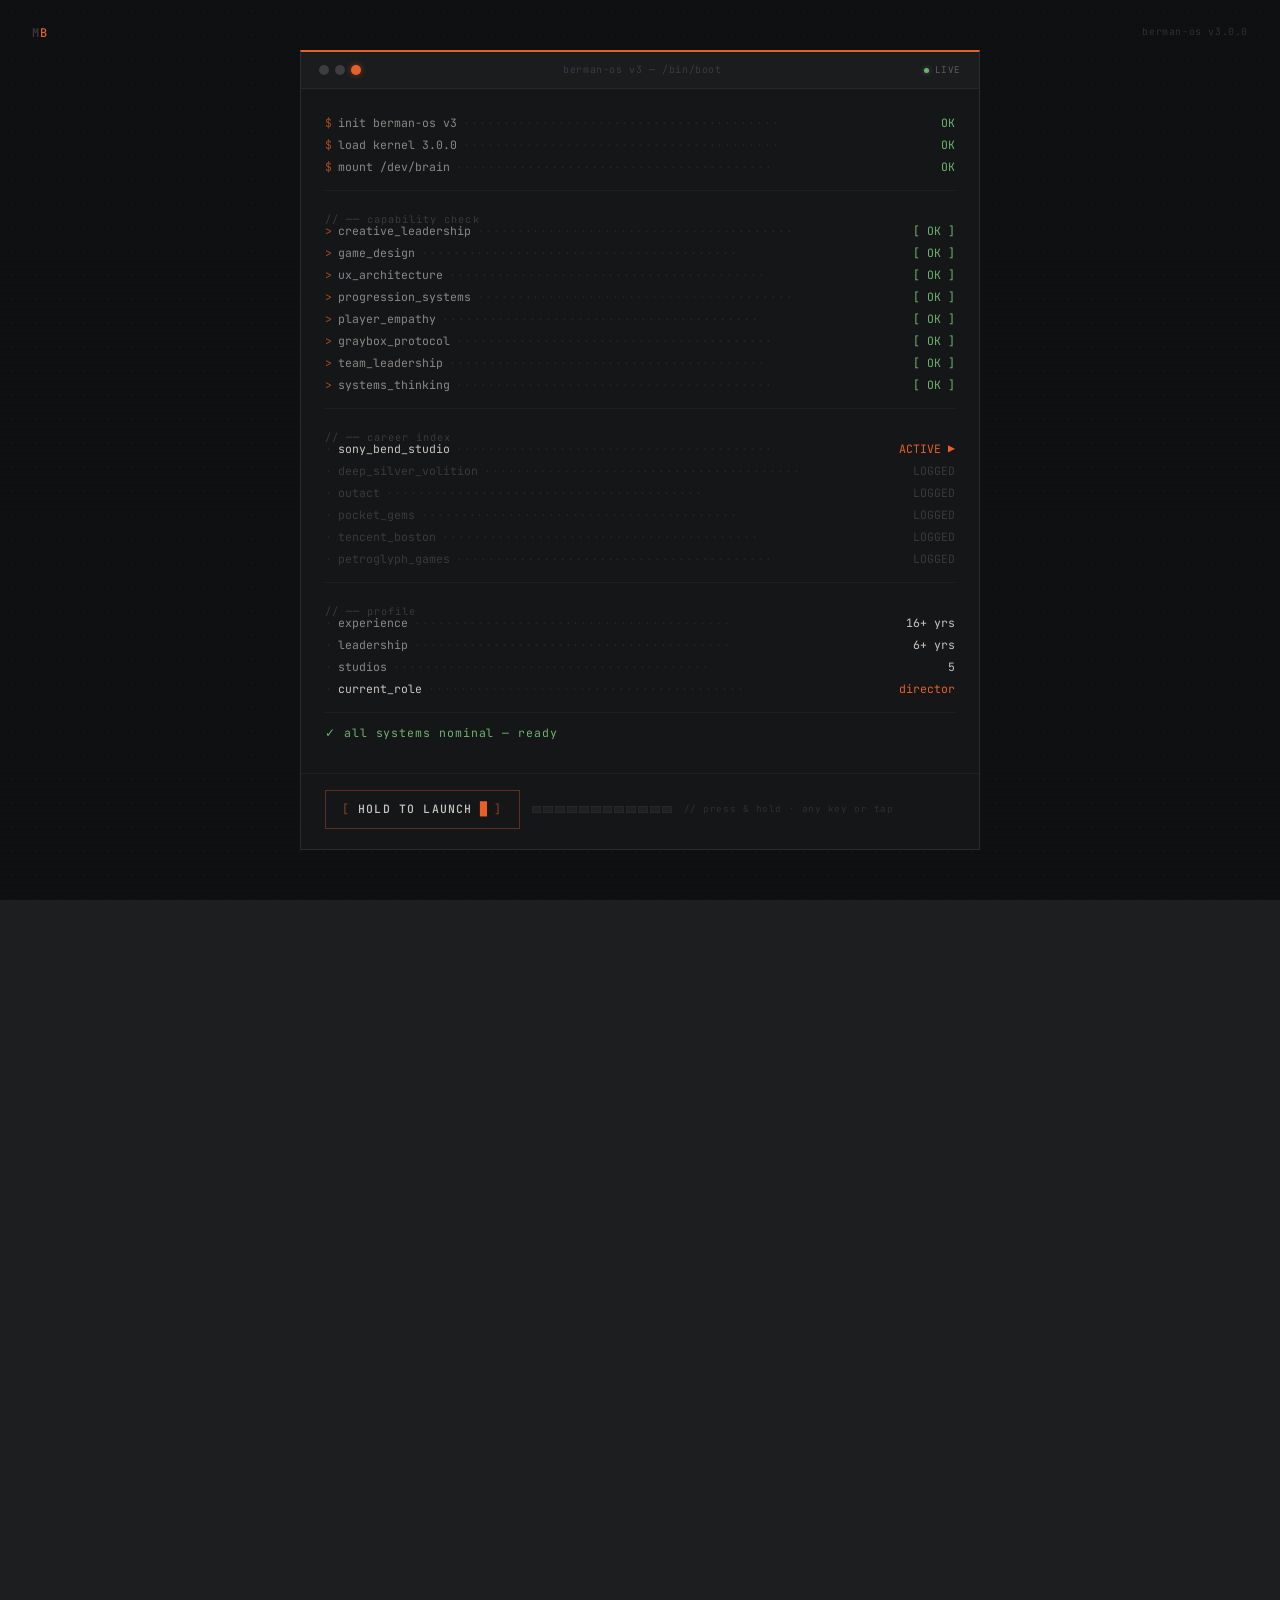
==== commit 57bba33f: "Design iteration 1: visibility, hierarchy, contrast, readability fixes Co-Authored-By: Claude Opus 4" ====
--- a/v4-improved/index.html
+++ b/v4-improved/index.html
@@ -462,16 +462,16 @@
             GAME DIRECTOR · SONY BEND
           </span>
         </div>
-        <div class="hero-label">On Design &amp; Direction</div>
+        <div class="hero-label">Michael Berman</div>
         <h1 class="hero-name">Build for<br>players,<br>not designers.</h1>
         <p class="hero-sub">Systems that respect intelligence. Progression that earns its keep.</p>
         <p class="hero-bio">
           These aren't slogans — they're conclusions drawn from 16 years and five studios. The work below is the evidence.
         </p>
         <div class="hero-ctas">
-          <a href="#principles" class="btn btn-primary">The Principles ↓</a>
-          <a href="experience.html" class="btn btn-outline">See the Work</a>
-          <a href="contact.html" class="btn btn-outline" style="display:none;" aria-hidden="true">Get In Touch</a>
+          <a href="experience.html" class="btn btn-primary">See the Work</a>
+          <a href="#principles" class="btn btn-outline">The Principles ↓</a>
+          <a href="contact.html" class="btn btn-outline">Get In Touch</a>
         </div>
         <div style="margin-top:32px;display:flex;gap:24px;align-items:center;flex-wrap:wrap;">
           <a href="https://www.linkedin.com/in/bermandesign" target="_blank" style="font-family:var(--font-mono);font-size:0.65rem;letter-spacing:0.08em;color:var(--text-muted);text-decoration:none;transition:color 0.2s;" onmouseover="this.style.color='var(--accent)'" onmouseout="this.style.color='var(--text-muted)'">↗ linkedin.com/in/bermandesign</a>
@@ -486,24 +486,24 @@
   <section class="principles" id="principles">
     <div class="container">
       <div class="section-header fade-up">
-        <div class="section-label">Design Thinking</div>
+        <div class="section-label">Philosophy</div>
         <h2 class="section-title">What I Believe</h2>
       </div>
 
       <!-- Top 3 — bigger, more prominent -->
       <div class="phil-primary-grid">
         <div class="phil-card primary fade-up">
-          <div class="phil-icon">▶</div>
+          <div class="phil-icon" aria-hidden="true">▶</div>
           <div class="phil-title">Ideas Are Abundant. Execution Is Scarce.</div>
           <div class="phil-quote">"Design isn't about generating good ideas — everyone has good ideas. Great design is identifying which ones to pursue, and knowing how to make them real. The gap between concept and shipped feature is where the actual work lives."</div>
         </div>
         <div class="phil-card primary fade-up">
-          <div class="phil-icon">✦</div>
+          <div class="phil-icon" aria-hidden="true">✦</div>
           <div class="phil-title">Emergence Is the Medium's Superpower.</div>
           <div class="phil-quote">"The most memorable gaming moments were never scripted. They happened because the systems were good enough to generate something nobody planned. No other medium produces that. That is the target."</div>
         </div>
         <div class="phil-card primary fade-up">
-          <div class="phil-icon">◑</div>
+          <div class="phil-icon" aria-hidden="true">◑</div>
           <div class="phil-title">A Game for Everyone Is a Game for No One.</div>
           <div class="phil-quote">"Every decision to broaden appeal dilutes conviction. Define your audience with precision. Design for that person with full commitment — then go make that game."</div>
         </div>
@@ -539,11 +539,11 @@
     <div class="container">
       <div class="fade-up">
         <div class="stat-num">16+</div>
-        <div class="stat-label">Years Testing These Ideas</div>
+        <div class="stat-label">Years in the Industry</div>
       </div>
       <div class="fade-up">
         <div class="stat-num">5</div>
-        <div class="stat-label">Studios. The Ideas Held Up.</div>
+        <div class="stat-label">Studios Shipped</div>
       </div>
       <div class="fade-up">
         <div class="stat-num">10+</div>
--- a/v4-improved/styles.css
+++ b/v4-improved/styles.css
@@ -171,12 +171,12 @@
 }
 .hero-sub {
   font-family: var(--font-head);
-  font-size: clamp(1rem, 2.2vw, 1.4rem);
+  font-size: clamp(1.1rem, 2.2vw, 1.5rem);
   font-weight: 400;
-  color: var(--gray-light);
+  color: var(--text-light);
   letter-spacing: 0.04em;
   margin-bottom: 28px;
-  opacity: 0.75;
+  opacity: 0.62;
 }
 .hero-bio {
   font-size: 1rem;
@@ -316,10 +316,11 @@
   margin-bottom: 4px;
 }
 .timeline-project {
-  font-family: var(--font-head);
-  font-size: 0.9rem;
-  font-style: italic;
-  color: var(--text-muted);
+  font-family: var(--font-mono);
+  font-size: 0.76rem;
+  font-style: normal;
+  color: var(--gray-light);
+  letter-spacing: 0.08em;
   margin-bottom: 16px;
 }
 .timeline-bullets {
@@ -330,7 +331,7 @@
 }
 .timeline-bullets li {
   font-size: 0.9rem;
-  color: var(--text-muted);
+  color: var(--gray-light);
   padding-left: 16px;
   position: relative;
   line-height: 1.5;
@@ -371,7 +372,7 @@
 /* Base card */
 .phil-card {
   background: var(--bg-card);
-  border: 1px solid transparent;
+  border: 1px solid rgba(255,255,255,0.04);
   border-left: 2px solid transparent;
   transition: border-color 0.2s;
 }
@@ -423,7 +424,7 @@
 .phil-card.secondary .phil-icon {
   font-size: 1rem;
   margin-bottom: 10px;
-  opacity: 0.45;
+  opacity: 0.72;
   color: var(--text-muted);
 }
 .phil-card.secondary:hover .phil-icon { opacity: 0.9; color: var(--accent); }
@@ -431,7 +432,7 @@
   font-family: var(--font-head);
   font-size: 0.88rem;
   font-weight: 700;
-  color: var(--text-muted);
+  color: var(--gray-light);
   text-transform: uppercase;
   letter-spacing: 0.05em;
   line-height: 1.3;
@@ -442,7 +443,7 @@
   color: var(--text-muted);
   line-height: 1.65;
   font-style: italic;
-  opacity: 0.65;
+  opacity: 0.82;
 }
 
 /* ── PORTFOLIO CARDS ── */
@@ -471,7 +472,7 @@
 .port-img {
   width: 100%;
   aspect-ratio: 16/9;
-  background: var(--bg-section);
+  background: linear-gradient(135deg, var(--bg-section) 0%, #1e2022 100%);
   border-radius: 2px;
   margin-bottom: 24px;
   display: flex;
@@ -509,7 +510,7 @@
   font-weight: 600;
   letter-spacing: 0.15em;
   text-transform: uppercase;
-  color: rgba(242,237,233,0.5);
+  color: rgba(242,237,233,0.75);
 }
 .port-company {
   font-family: var(--font-head);
@@ -599,10 +600,10 @@
 .stat-label {
   font-family: var(--font-head);
   font-size: 0.72rem;
-  font-weight: 600;
+  font-weight: 700;
   letter-spacing: 0.15em;
   text-transform: uppercase;
-  color: rgba(28, 30, 32, 0.7);
+  color: rgba(255, 255, 255, 0.82);
 }
 
 /* ── CONTACT ── */
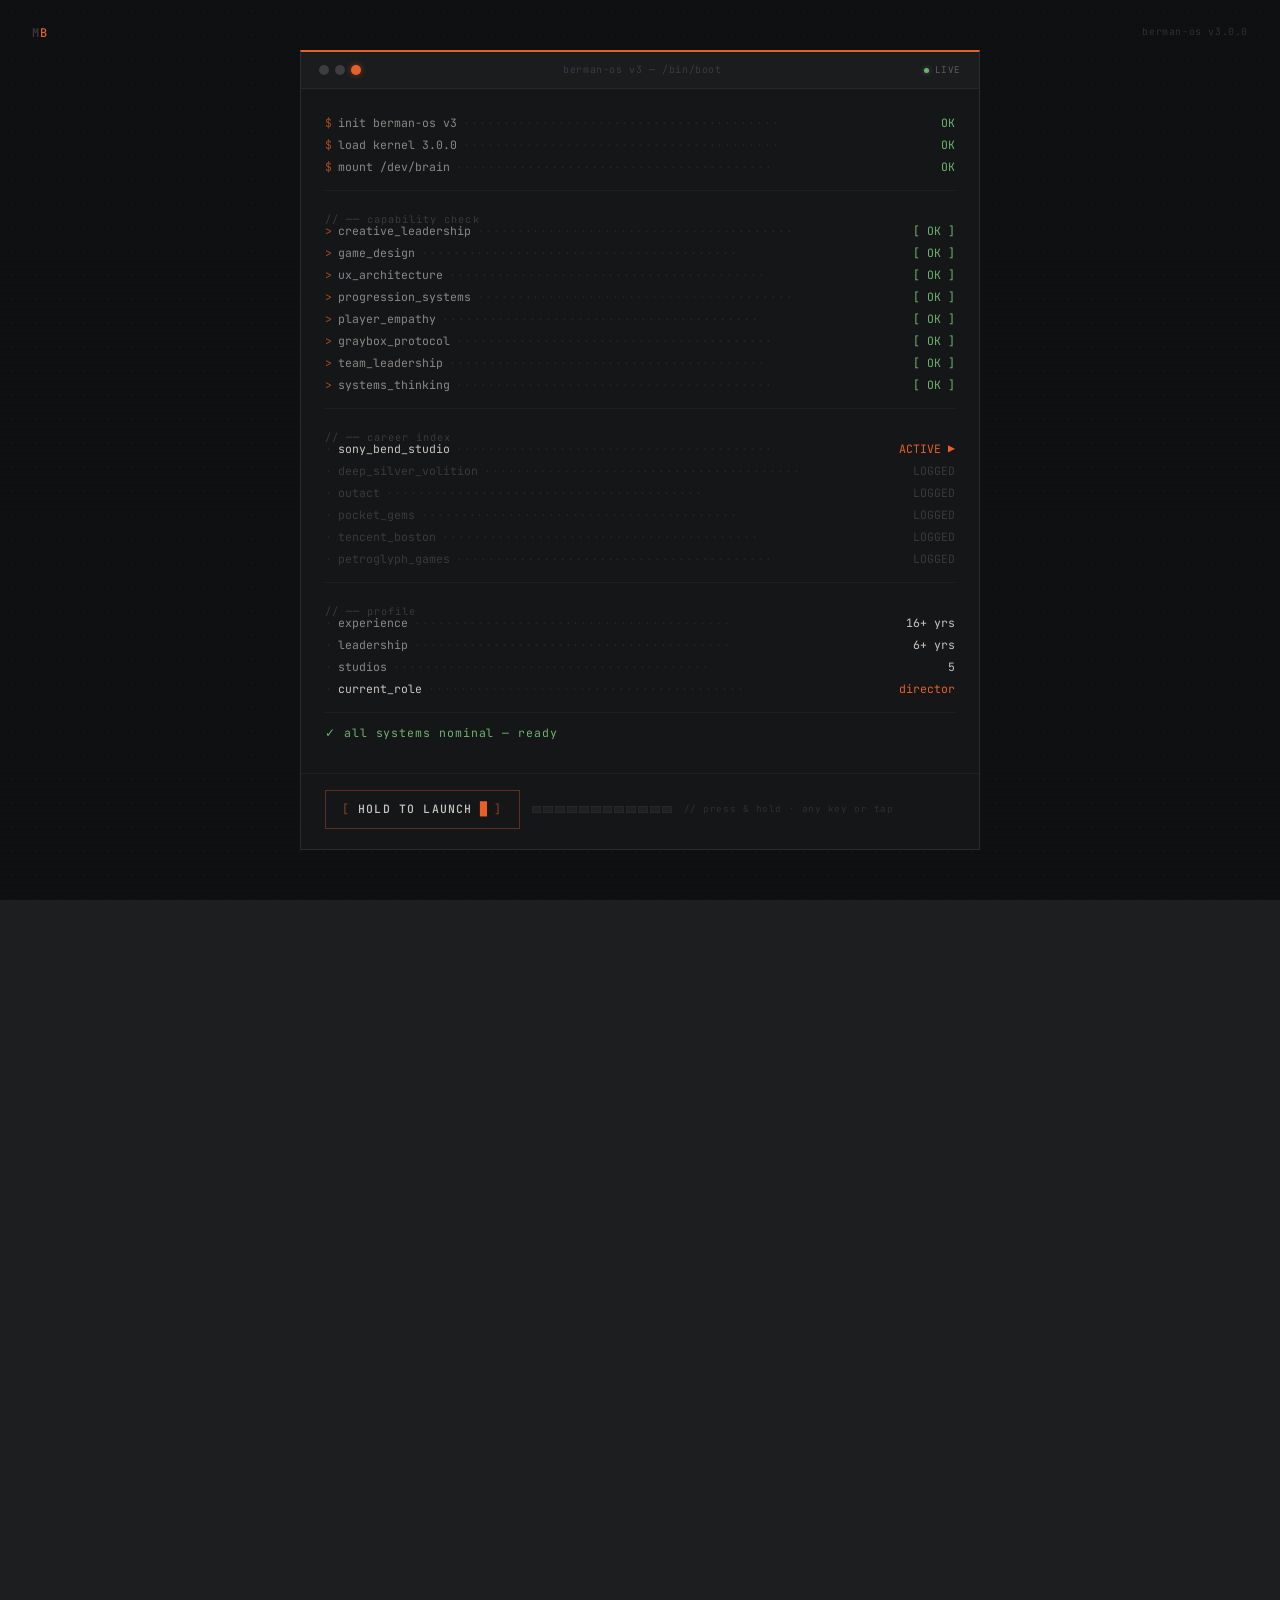
==== commit dc4f7768: "Design iteration 2: polish, animation, stagger, footer, hierarchy fixes Co-Authored-By: Claude Opus " ====
--- a/v4-improved/index.html
+++ b/v4-improved/index.html
@@ -547,7 +547,7 @@
       </div>
       <div class="fade-up">
         <div class="stat-num">10+</div>
-        <div class="stat-label">Shipped Products</div>
+        <div class="stat-label">Titles Shipped</div>
       </div>
       <div class="fade-up">
         <div class="stat-num">6+</div>
@@ -560,7 +560,7 @@
   <section class="experience">
     <div class="container">
       <div class="section-header fade-up">
-        <div class="section-label">The Work That Shaped the Thinking</div>
+        <div class="section-label">Career</div>
         <h2 class="section-title">Experience</h2>
       </div>
       <div class="timeline">
@@ -659,6 +659,7 @@
     <div class="container footer-inner">
       <div class="footer-logo">M<span>B</span></div>
       <div class="footer-copy">© <span>2026</span> Michael Berman · All rights reserved</div>
+      <div style="font-family:var(--font-mono);font-size:0.65rem;color:var(--accent);letter-spacing:0.1em;display:flex;align-items:center;gap:6px;"><span style="width:4px;height:4px;background:var(--accent);border-radius:50%;animation:led-pulse 1.8s ease-in-out infinite;display:inline-block;"></span>Game Director · Sony Bend · Active</div>
       <div class="footer-links">
         <a href="MBerman-Resume.pdf" target="_blank">Resume</a>
         <a href="https://www.linkedin.com/in/bermandesign" target="_blank">LinkedIn</a>
@@ -1018,6 +1019,39 @@
 document.getElementById('nav-close').addEventListener('click', () => {
   document.getElementById('nav-overlay').classList.remove('open');
 });
+
+// Active nav state
+var currentPage = window.location.pathname.split('/').pop() || 'index.html';
+document.querySelectorAll('.nav-links a').forEach(function(a) {
+  var href = a.getAttribute('href');
+  if (href === currentPage || (currentPage === '' && href === 'index.html')) {
+    a.classList.add('active');
+  }
+});
+
+// Counter animation for stats
+function animateCounters() {
+  document.querySelectorAll('.stat-num').forEach(function(el) {
+    var text = el.textContent;
+    var num = parseInt(text);
+    var suffix = text.replace(/[0-9]/g, '');
+    if (isNaN(num)) return;
+    var start = 0;
+    var duration = 900;
+    var step = 16;
+    var increment = num / (duration / step);
+    var timer = setInterval(function() {
+      start += increment;
+      if (start >= num) { start = num; clearInterval(timer); }
+      el.textContent = Math.floor(start) + suffix;
+    }, step);
+  });
+}
+var statsObserver = new IntersectionObserver(function(entries) {
+  entries.forEach(function(e) { if (e.isIntersecting) { animateCounters(); statsObserver.disconnect(); }});
+}, { threshold: 0.5 });
+var statsStrip = document.querySelector('.stats-strip');
+if (statsStrip) statsObserver.observe(statsStrip);
 </script>
 </body>
 </html>
--- a/v4-improved/styles.css
+++ b/v4-improved/styles.css
@@ -143,19 +143,19 @@
 .hero-content { max-width: 680px; }
 .hero-label {
   font-family: var(--font-head);
-  font-size: 0.78rem;
+  font-size: 0.88rem;
   font-weight: 600;
-  letter-spacing: 0.2em;
+  letter-spacing: 0.3em;
   text-transform: uppercase;
   color: var(--accent);
   margin-bottom: 20px;
   display: flex;
   align-items: center;
-  gap: 12px;
+  gap: 0;
 }
 .hero-label::before {
   content: '';
-  display: block;
+  display: none;
   width: 24px;
   height: 2px;
   background: var(--accent);
@@ -180,8 +180,8 @@
 }
 .hero-bio {
   font-size: 1rem;
-  color: var(--text-muted);
-  line-height: 1.7;
+  color: var(--gray-light);
+  line-height: 1.75;
   max-width: 540px;
   margin-bottom: 44px;
 }
@@ -586,7 +586,7 @@
 /* ── STATS STRIP ── */
 .stats-strip {
   background: var(--accent);
-  padding: 32px 0;
+  padding: 48px 0;
 }
 .stats-strip .container { display: grid; grid-template-columns: repeat(4, 1fr); gap: 40px; text-align: center; }
 .stat-num {
@@ -722,6 +722,22 @@
 
 /* nav-overlay defined in responsive section below */
 
+/* Staggered fade-up for grids */
+.phil-primary-grid .fade-up:nth-child(1) { transition-delay: 0s; }
+.phil-primary-grid .fade-up:nth-child(2) { transition-delay: 0.1s; }
+.phil-primary-grid .fade-up:nth-child(3) { transition-delay: 0.2s; }
+.phil-secondary-grid .fade-up:nth-child(1) { transition-delay: 0.05s; }
+.phil-secondary-grid .fade-up:nth-child(2) { transition-delay: 0.15s; }
+.phil-secondary-grid .fade-up:nth-child(3) { transition-delay: 0.25s; }
+.stats-strip .fade-up:nth-child(1) { transition-delay: 0s; }
+.stats-strip .fade-up:nth-child(2) { transition-delay: 0.08s; }
+.stats-strip .fade-up:nth-child(3) { transition-delay: 0.16s; }
+.stats-strip .fade-up:nth-child(4) { transition-delay: 0.24s; }
+.timeline-item.fade-up:nth-child(1) { transition-delay: 0s; }
+.timeline-item.fade-up:nth-child(2) { transition-delay: 0.1s; }
+.timeline-item.fade-up:nth-child(3) { transition-delay: 0.18s; }
+.timeline-item.fade-up:nth-child(4) { transition-delay: 0.26s; }
+
 /* ══════════════════════════════════════════
    RESPONSIVE — mobile-first overhaul
    Breakpoints: 900 → 768 → 600 → 420
